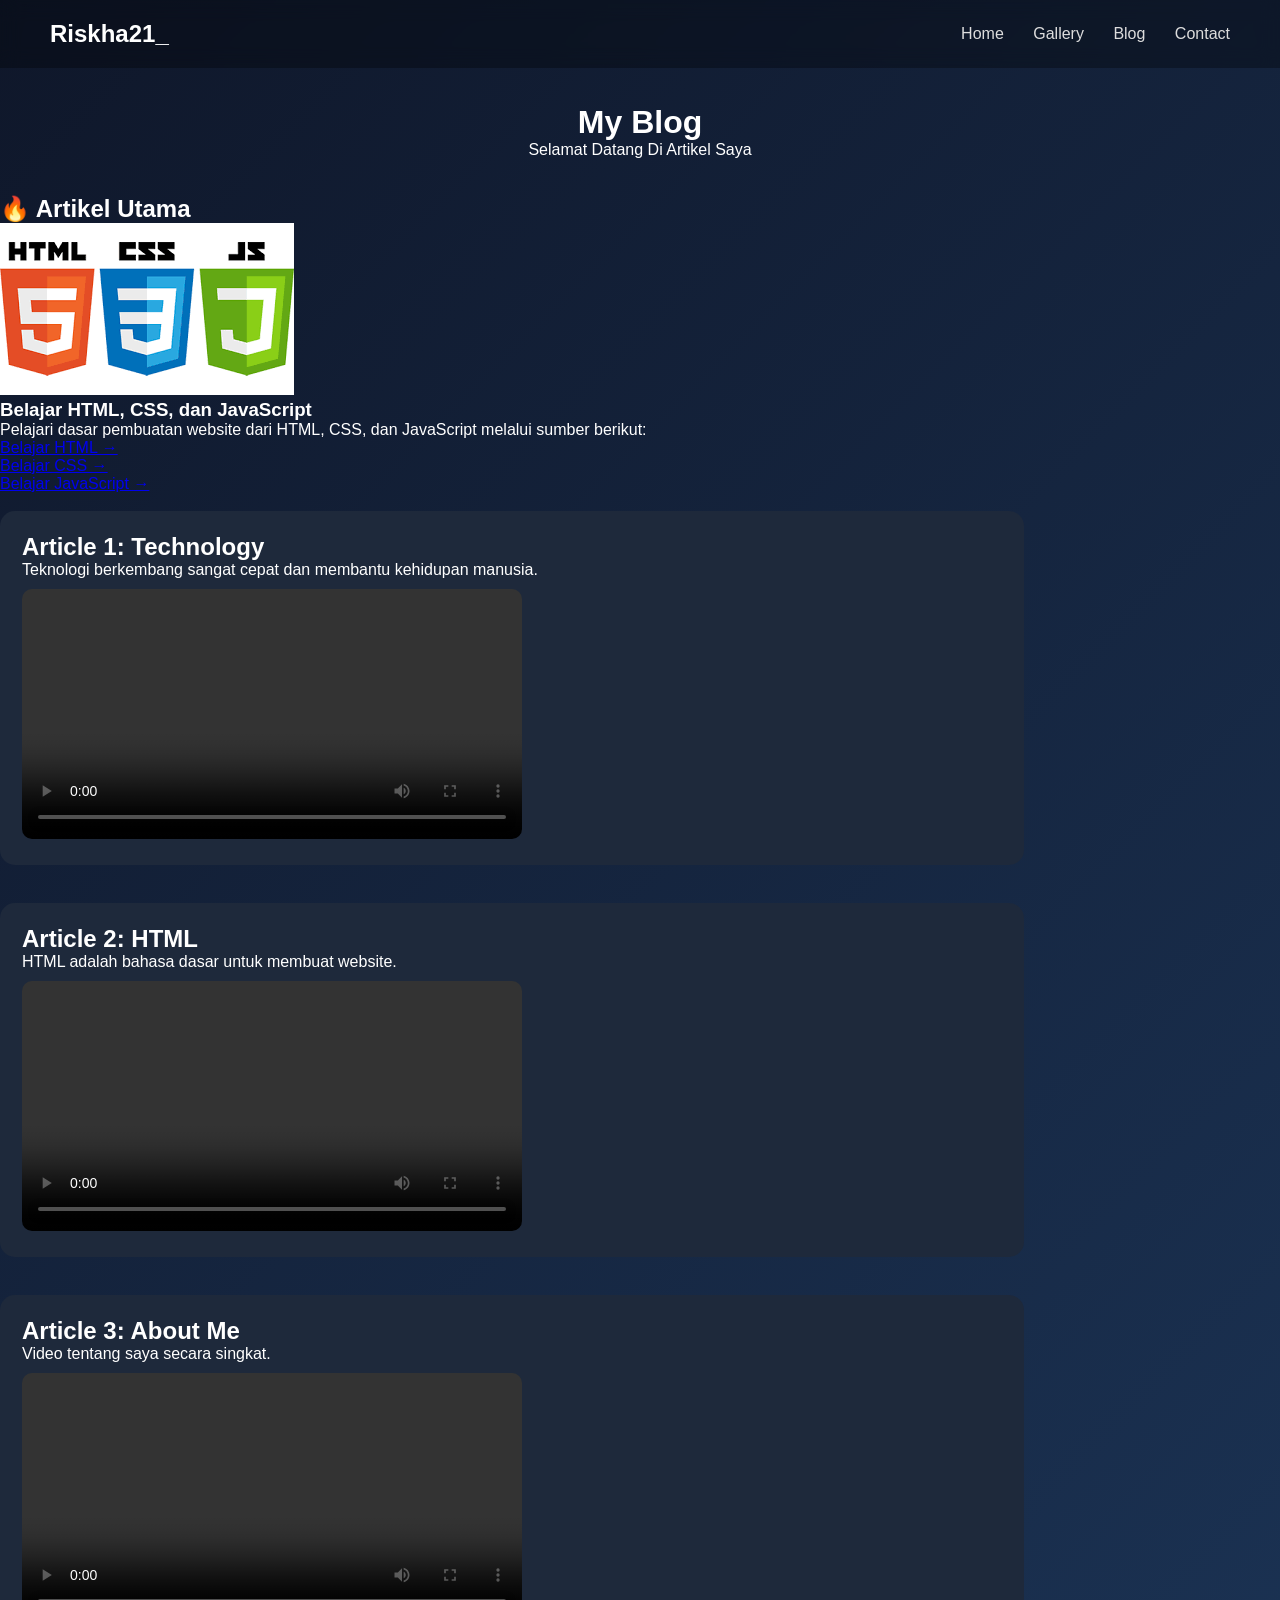
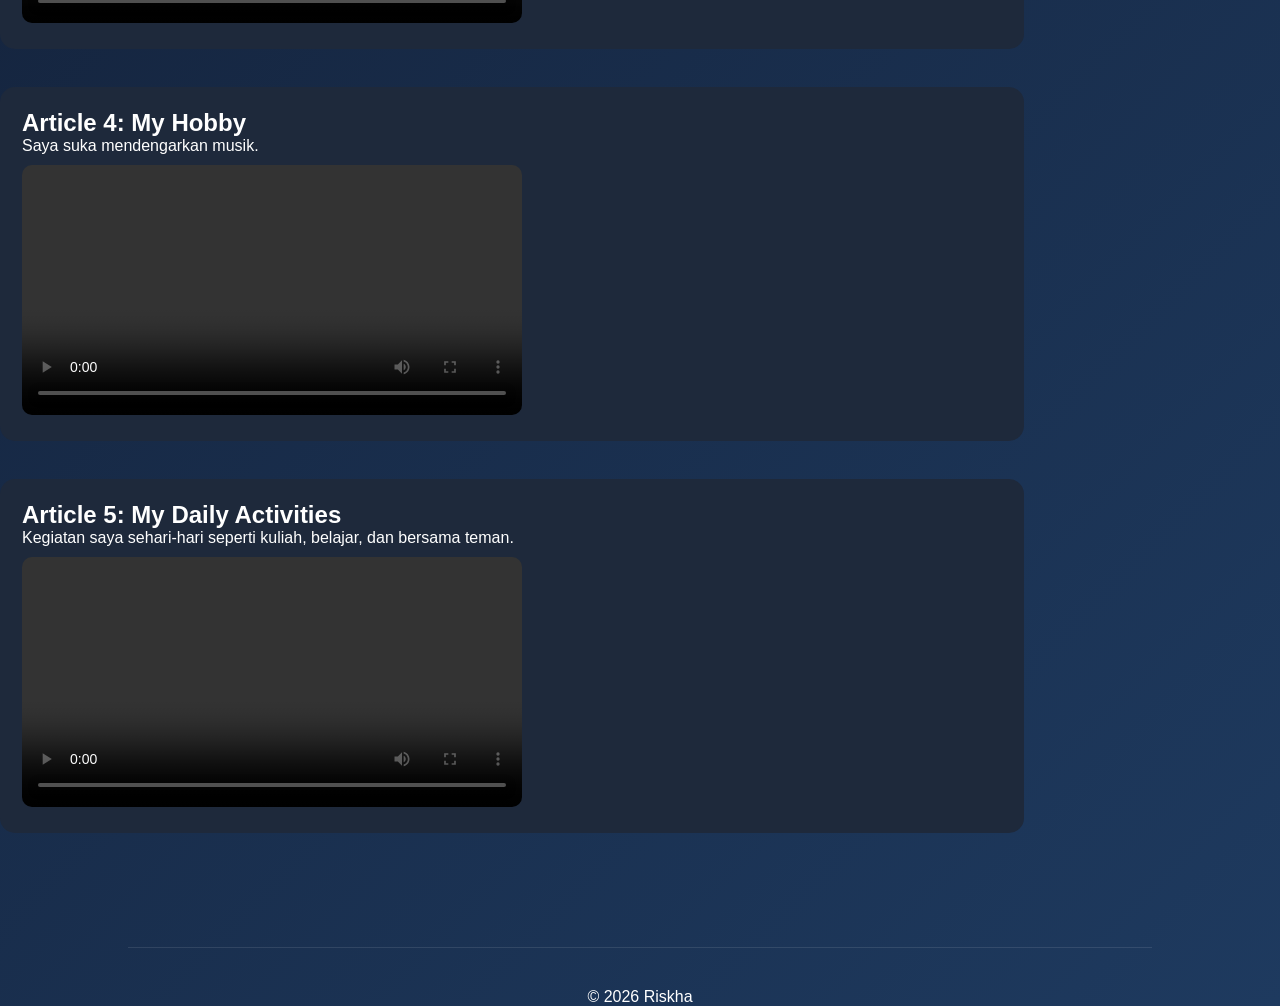
==== blog.html @ 5e5030ea "upload pertama" ====
<!DOCTYPE html>
<html>
<head>
    <title>Blog - Riskha Website</title>

    <!-- CSS -->
    <link rel="stylesheet" href="style.css">
</head>

<body>

<!-- NAVBAR -->
<nav class="navbar">
    <h2 class="logo">Riskha21_</h2>

    <div class="menu">
        <a href="index.html">Home</a>
        <a href="gallery.html">Gallery</a>
        <a href="blog.html">Blog</a>
        <a href="contact.html">Contact</a>
    </div>
</nav>

<br><br>

<center>
    <h1>My Blog</h1>
    <p>Selamat Datang Di Artikel Saya</p>
</center>

<br><br>

<div class="featured-article">
    <h2>🔥 Artikel Utama</h2>

    <div class="featured-box">

        <!-- GAMBAR -->
        <img src="web.png" class="featured-img">

        <h3>Belajar HTML, CSS, dan JavaScript</h3>

        <p>
            Pelajari dasar pembuatan website dari HTML, CSS, dan JavaScript melalui sumber berikut:
        </p>

        <a href="https://www.w3schools.com/html/" target="_blank" class="read-more">Belajar HTML →</a><br>
        <a href="https://www.w3schools.com/css/" target="_blank" class="read-more">Belajar CSS →</a><br>
        <a href="https://www.w3schools.com/js/" target="_blank" class="read-more">Belajar JavaScript →</a>

    </div>
</div>

<br>

<!-- ARTICLE 1 -->
<table width="80%" align="center" class="blog-card">
    <tr>
        <td>
            <h2>Article 1: Technology</h2>
            <p>Teknologi berkembang sangat cepat dan membantu kehidupan manusia.</p>

            <video controls class="blog-video">
                <source src="video1.mp4" type="video/mp4">
            </video>
        </td>
    </tr>
</table>

<br>

<!-- ARTICLE 2 -->
<table width="80%" align="center" class="blog-card">
    <tr>
        <td>
            <h2>Article 2: HTML</h2>
            <p>HTML adalah bahasa dasar untuk membuat website.</p>

            <video controls class="blog-video">
                <source src="video2.mp4" type="video/mp4">
            </video>
        </td>
    </tr>
</table>

<br>

<!-- ARTICLE 3 -->
<table width="80%" align="center" class="blog-card">
    <tr>
        <td>
            <h2>Article 3: About Me</h2>
            <p>Video tentang saya secara singkat.</p>

            <video controls class="blog-video">
                <source src="video3.mp4" type="video/mp4">
            </video>
        </td>
    </tr>
</table>

<br>

<!-- ARTICLE 4 -->
<table width="80%" align="center" class="blog-card">
    <tr>
        <td>
            <h2>Article 4: My Hobby</h2>
            <p>Saya suka mendengarkan musik.</p>

            <video controls class="blog-video">
                <source src="video4.mp4" type="video/mp4">
            </video>
        </td>
    </tr>
</table>

<br>

<!-- ARTICLE 5 -->
<table width="80%" align="center" class="blog-card">
    <tr>
        <td>
            <h2>Article 5: My Daily Activities</h2>
            <p>Kegiatan saya sehari-hari seperti kuliah, belajar, dan bersama teman.</p>

            <video controls class="blog-video">
                <source src="video5.mp4" type="video/mp4">
            </video>
        </td>
    </tr>
</table>

<br><br><br>

<hr>

<p align="center">© 2026 Riskha</p>

<!-- JS -->
<script src="script.js"></script>

</body>
</html>
---- style.css ----
/* RESET */
* {
    margin: 0;
    padding: 0;
    box-sizing: border-box;
}

/* BODY */
body {
    font-family: 'Segoe UI', sans-serif;
    background: linear-gradient(135deg, #0f172a, #1e3a5f);
    color: #fff;
}

/* NAVBAR */
.navbar {
    display: flex;
    justify-content: space-between;
    align-items: center;
    padding: 20px 50px;
    background: rgba(0,0,0,0.3);
    backdrop-filter: blur(10px);
    position: sticky;
    top: 0;
}

.logo {
    font-size: 24px;
}

/* MENU */
.menu a {
    margin-left: 25px;
    color: #ddd;
    text-decoration: none;
    font-weight: 500;
    position: relative;
}

.menu a::after {
    content: "";
    position: absolute;
    width: 0%;
    height: 2px;
    background: #38bdf8;
    left: 0;
    bottom: -5px;
    transition: 0.3s;
}

.menu a:hover::after {
    width: 100%;
}

.menu a:hover {
    color: #38bdf8;
}

/* HERO */
.hero {
    display: flex;
    justify-content: space-between;
    align-items: center;
    padding: 80px 10%;
}

/* TEXT */
.hero-text h1 {
    font-size: 50px;
    margin: 20px 0;
}

.hero-text p {
    color: #cbd5e1;
    line-height: 1.6;
    max-width: 500px;
}

/* BUTTON */
.hero button {
    margin-top: 20px;
    padding: 12px 25px;
    border: none;
    background: linear-gradient(45deg, #38bdf8, #0ea5e9);
    color: white;
    border-radius: 30px;
    cursor: pointer;
    transition: 0.3s;
}

.hero button:hover {
    transform: scale(1.05);
    box-shadow: 0 0 20px rgba(56,189,248,0.5);
}

/* IMAGE */
.hero-img img {
    width: 320px;
    border-radius: 20px;
    transition: 0.4s;
    box-shadow: 0 10px 30px rgba(0,0,0,0.5);
}

.hero-img img:hover {
    transform: scale(1.05) rotate(1deg);
}

/* ANIMASI */
.hero-text {
    animation: slideLeft 1s ease;
}

.hero-img img {
    animation: slideRight 1s ease;
}

@keyframes slideLeft {
    from {
        transform: translateX(-100px);
        opacity: 0;
    }
    to {
        transform: translateX(0);
        opacity: 1;
    }
}

@keyframes slideRight {
    from {
        transform: translateX(100px);
        opacity: 0;
    }
    to {
        transform: translateX(0);
        opacity: 1;
    }
}

/* ABOUT */
.about {
    padding: 80px 10%;
    text-align: center;
}

.about h2 {
    font-size: 32px;
    margin-bottom: 10px;
}

.about p {
    color: #cbd5e1;
    max-width: 600px;
    margin: auto;
}

/* HR */
hr {
    border: none;
    height: 1px;
    background: rgba(255,255,255,0.1);
    margin: 40px 10%;
}

/* FOOTER */
.footer {
    background: rgba(0,0,0,0.3);
    padding: 50px 10%;
}

.footer-container {
    display: flex;
    justify-content: space-between;
    flex-wrap: wrap;
    gap: 30px;
}

.footer-col {
    flex: 1;
    min-width: 200px;
}

.footer h2, .footer h3 {
    margin-bottom: 10px;
}

.footer p, .footer a {
    color: #cbd5e1;
    text-decoration: none;
    margin: 5px 0;
    display: block;
}

.footer a:hover {
    color: #38bdf8;
}

.footer-bottom {
    text-align: center;
    margin-top: 20px;
    border-top: 1px solid rgba(255,255,255,0.1);
    padding-top: 10px;
}

/* RESPONSIVE */
@media(max-width: 768px) {
    .hero {
        flex-direction: column;
        text-align: center;
    }

    .hero-img img {
        margin-top: 20px;
    }
}

.slide-text {
    opacity: 0;
    transform: translateX(-100px);
    animation: slideIn 1.5s ease forwards;
}

@keyframes slideIn {
    to {
        opacity: 1;
        transform: translateX(0);
    }
}

/* ===== TYPING EFFECT ===== */
.typing {
    display: inline-block;
    overflow: hidden;
    white-space: nowrap;
    border-right: 3px solid #38bdf8;
    width: 0;
    animation: typing 3s steps(30, end) forwards, blink 0.7s infinite;
}

@keyframes typing {
    from { width: 0 }
    to { width: 100% }
}

@keyframes blink {
    50% { border-color: transparent }
}

/* Highlight nama */
.highlight {
    color: #38bdf8;
}

/* ===== FADE + SLIDE ===== */
.fade-slide {
    opacity: 0;
    transform: translateY(30px);
    animation: fadeSlide 1s forwards;
}

.delay-1 {
    animation-delay: 0.5s;
}

.delay-2 {
    animation-delay: 1s;
}

@keyframes fadeSlide {
    to {
        opacity: 1;
        transform: translateY(0);
    }
}


/* ===== GALLERY STYLE ===== */
/* GALLERY TABLE */
.gallery-table {
    width: 80%;
    margin: auto;
    border-spacing: 30px; /* jarak antar gambar */
}

/* GAMBAR */
.gallery-img {
    width: 250px; /* ukuran diperkecil */
    height: 180px;
    object-fit: cover;
    border-radius: 15px;
    cursor: pointer;
    transition: 0.3s;
    box-shadow: 0 5px 15px rgba(0,0,0,0.4);
}

.gallery-img:hover {
    transform: scale(1.05);
}

/* TEXT */
.gallery-table p {
    margin-top: 8px;
    color: #cbd5e1;
}

/* LIGHTBOX FIX */
#lightbox img {
    max-width: 70%;
    max-height: 70%;
}

.fade-up {
    opacity: 0;
    transform: translateY(40px);
    transition: all 0.8s ease;
}

.fade-up.show {
    opacity: 1;
    transform: translateY(0);
}

/* ===== BLOG STYLE ===== */
.blog-card {
    background: #1e293b;
    border-radius: 15px;
    padding: 20px;
    margin-bottom: 20px;
    transition: 0.3s;
}

.blog-card:hover {
    transform: translateY(-5px);
    box-shadow: 0 10px 25px rgba(0,0,0,0.4);
}

/* VIDEO */
.blog-video {
    width: 100%;
    max-width: 500px;
    border-radius: 10px;
    margin-top: 10px;
    transition: 0.3s;
}

.blog-video:hover {
    transform: scale(1.02);
}

/* ===== CONTACT STYLE===== */


/* HEADER */
.contact-header {
    text-align: center;
    padding: 60px 20px 20px;
}

.contact-header h1 {
    font-size: 40px;
}

.contact-header p {
    color: #cbd5e1;
}

/* BOX DATA */
.contact-box {
    width: 50%;
    margin: 40px auto;
    padding: 30px;
    background: rgba(0,0,0,0.3);
    border-radius: 15px;
    box-shadow: 0 10px 25px rgba(0,0,0,0.5);
}

/* TABLE */
.contact-box table {
    width: 100%;
}

.contact-box td {
    padding: 10px;
}

/* SOSIAL */
.contact-social {
    text-align: center;
    margin: 50px 0;
}

.contact-social h3 {
    margin-bottom: 20px;
}

/* ICON */
.social-icons img {
    width: 60px;
    margin: 10px;
    cursor: pointer;
    transition: 0.3s;
}

.social-icons img:hover {
    transform: scale(1.2);
}

/* RESPONSIVE */
@media(max-width: 768px) {
    .contact-box {
        width: 90%;
    }
}
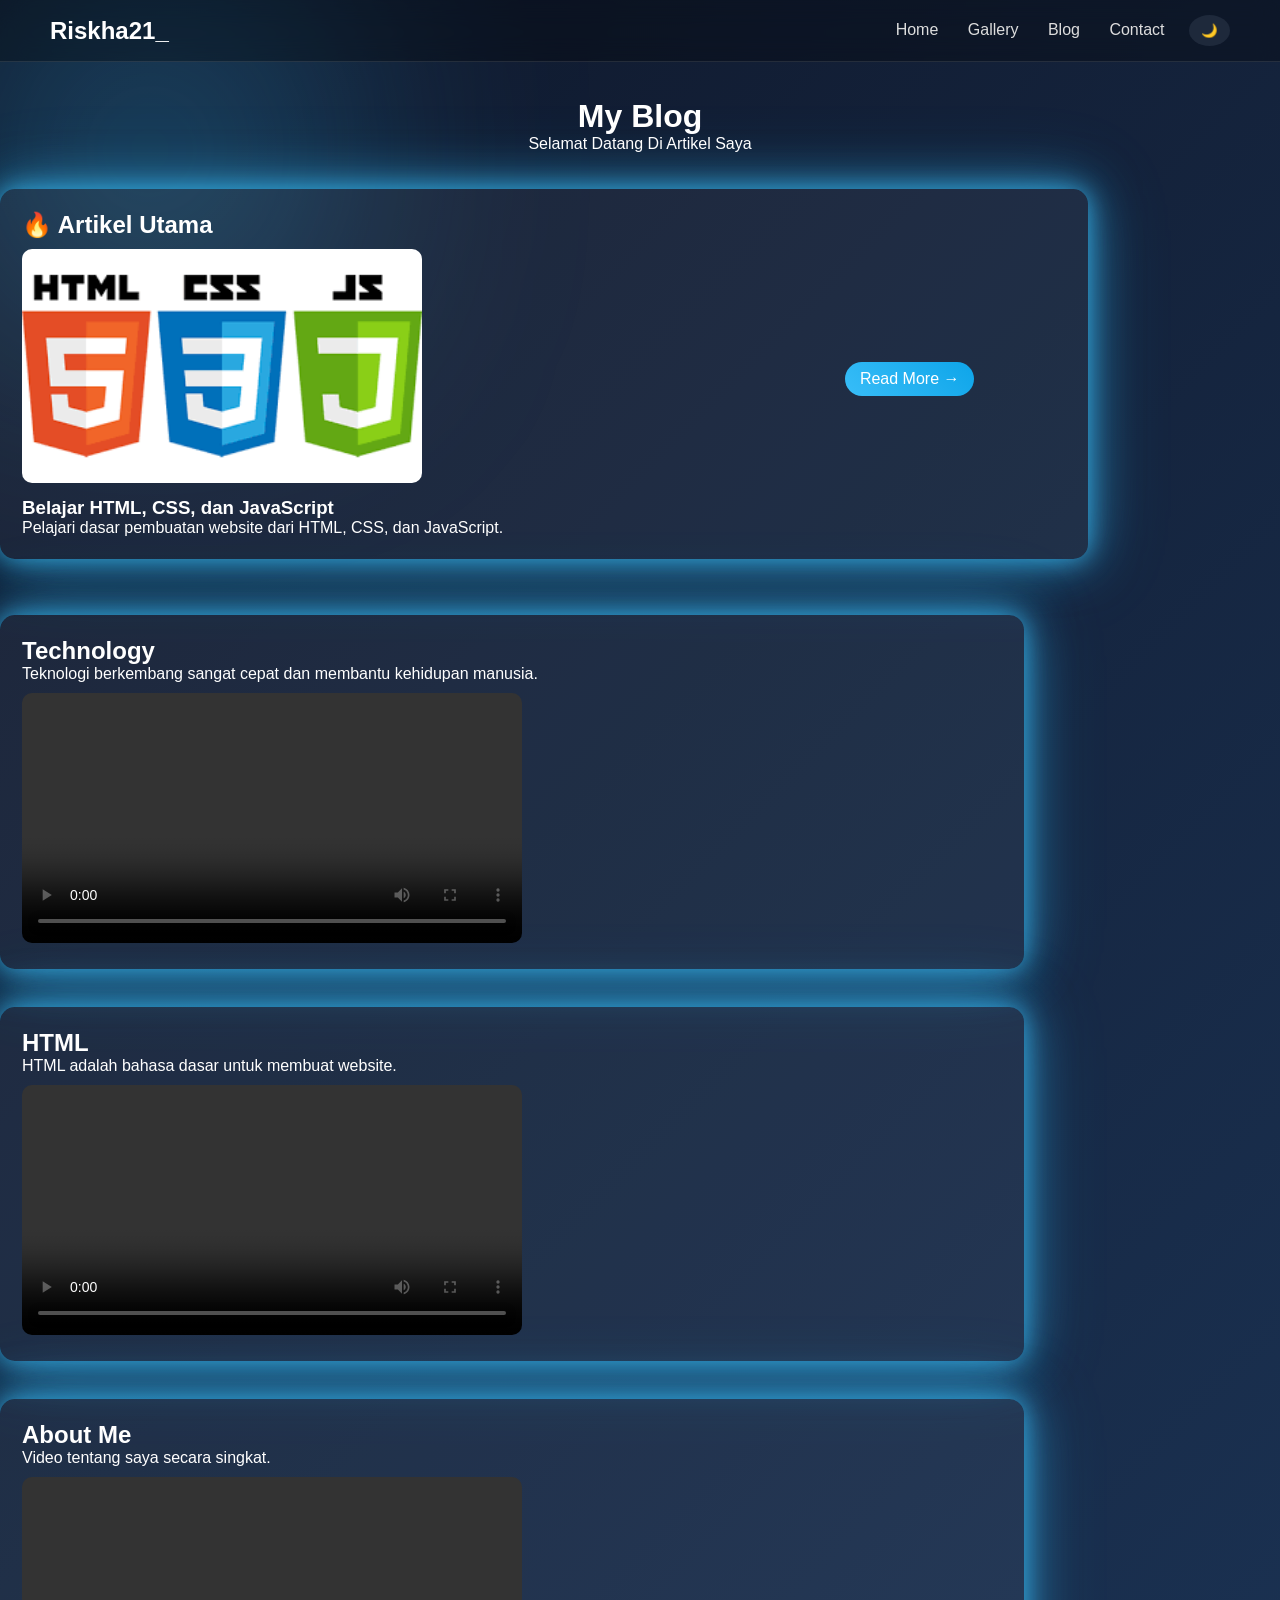
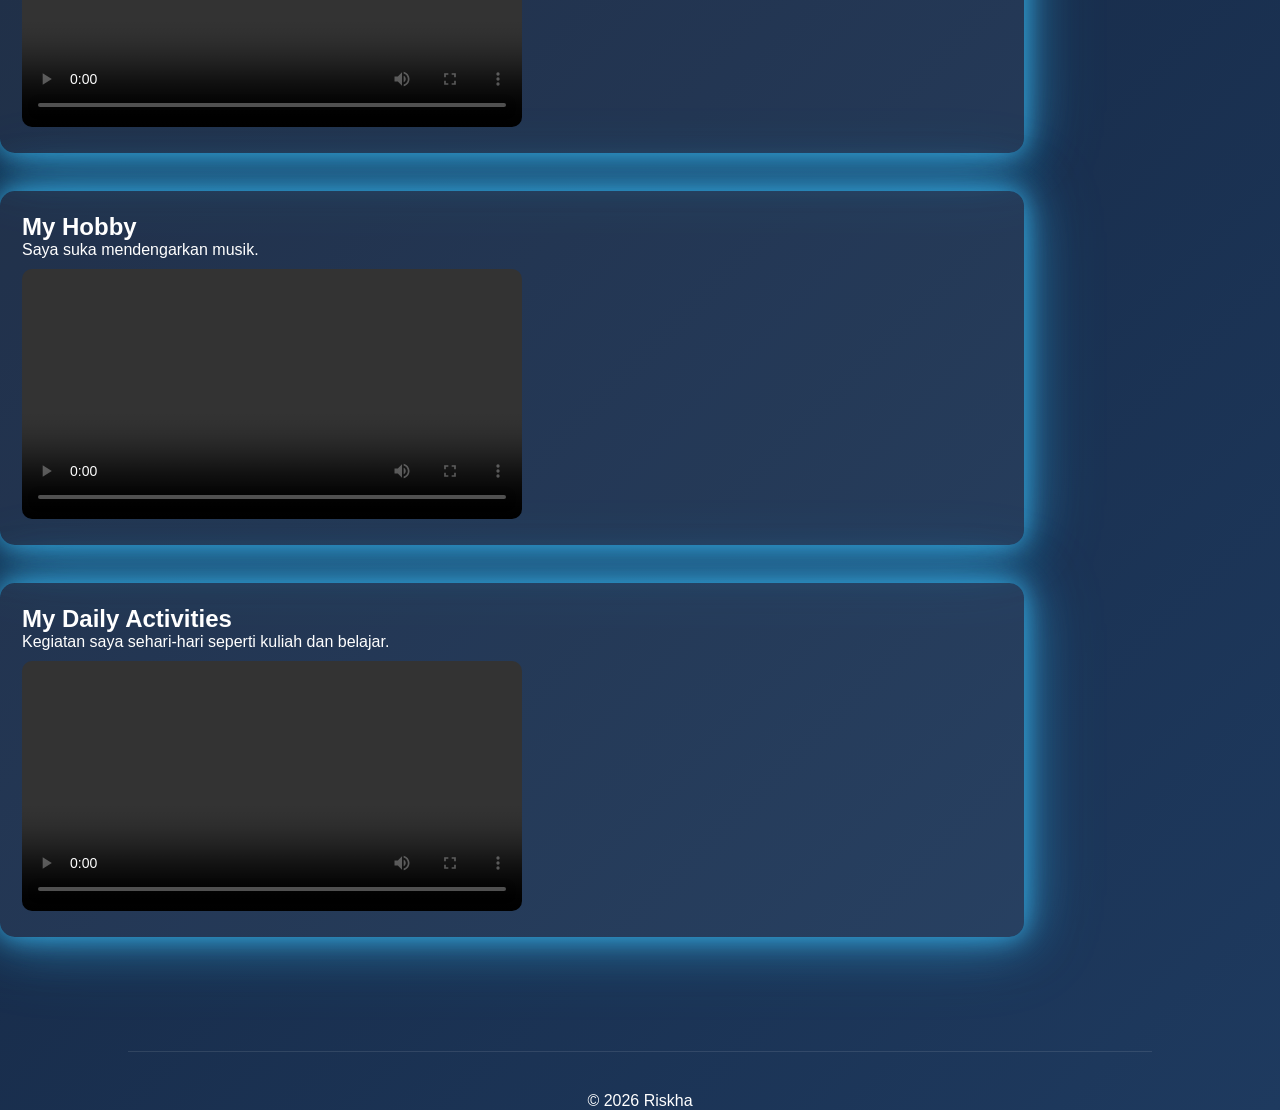
==== commit f50a596a: "Update blog.html" ====
--- a/blog.html
+++ b/blog.html
@@ -16,8 +16,9 @@
     <div class="menu">
         <a href="index.html">Home</a>
         <a href="gallery.html">Gallery</a>
-        <a href="blog.html">Blog</a>
+        <a href="blog.html" class="active">Blog</a>
         <a href="contact.html">Contact</a>
+         <button id="theme-toggle" class="theme-btn">🌙</button>
     </div>
 </nav>
 
@@ -30,34 +31,38 @@
 
 <br><br>
 
-<div class="featured-article">
-    <h2>🔥 Artikel Utama</h2>
+<!-- 🔥 ARTIKEL UTAMA (SUDAH JADI TABLE) -->
+<table width="85%" align="center" class="blog-card glow">
+    <tr>
+        <!-- KIRI (GAMBAR + TEKS) -->
+        <td width="70%">
+            <h2>🔥 Artikel Utama</h2>
 
-    <div class="featured-box">
+            <img src="web.png" class="featured-img">
 
-        <!-- GAMBAR -->
-        <img src="web.png" class="featured-img">
+            <h3>Belajar HTML, CSS, dan JavaScript</h3>
 
-        <h3>Belajar HTML, CSS, dan JavaScript</h3>
+            <p>
+                Pelajari dasar pembuatan website dari HTML, CSS, dan JavaScript.
+            </p>
+        </td>
 
-        <p>
-            Pelajari dasar pembuatan website dari HTML, CSS, dan JavaScript melalui sumber berikut:
-        </p>
+        <!-- KANAN (BUTTON) -->
+        <td width="30%" align="center">
+            <a href="https://www.w3schools.com" target="_blank" class="read-more">
+                Read More →
+            </a>
+        </td>
+    </tr>
+</table>
 
-        <a href="https://www.w3schools.com/html/" target="_blank" class="read-more">Belajar HTML →</a><br>
-        <a href="https://www.w3schools.com/css/" target="_blank" class="read-more">Belajar CSS →</a><br>
-        <a href="https://www.w3schools.com/js/" target="_blank" class="read-more">Belajar JavaScript →</a>
+<br><br>
 
-    </div>
-</div>
-
-<br>
-
-<!-- ARTICLE 1 -->
-<table width="80%" align="center" class="blog-card">
+<!-- 🔥 ARTICLE 1 -->
+<table width="80%" align="center" class="blog-card glow">
     <tr>
         <td>
-            <h2>Article 1: Technology</h2>
+            <h2>Technology</h2>
             <p>Teknologi berkembang sangat cepat dan membantu kehidupan manusia.</p>
 
             <video controls class="blog-video">
@@ -70,15 +75,16 @@
 <br>
 
 <!-- ARTICLE 2 -->
-<table width="80%" align="center" class="blog-card">
+<table width="80%" align="center" class="blog-card glow">
     <tr>
         <td>
-            <h2>Article 2: HTML</h2>
+            <h2>HTML</h2>
             <p>HTML adalah bahasa dasar untuk membuat website.</p>
 
             <video controls class="blog-video">
                 <source src="video2.mp4" type="video/mp4">
             </video>
+
         </td>
     </tr>
 </table>
@@ -86,10 +92,10 @@
 <br>
 
 <!-- ARTICLE 3 -->
-<table width="80%" align="center" class="blog-card">
+<table width="80%" align="center" class="blog-card glow">
     <tr>
         <td>
-            <h2>Article 3: About Me</h2>
+            <h2>About Me</h2>
             <p>Video tentang saya secara singkat.</p>
 
             <video controls class="blog-video">
@@ -102,10 +108,10 @@
 <br>
 
 <!-- ARTICLE 4 -->
-<table width="80%" align="center" class="blog-card">
+<table width="80%" align="center" class="blog-card glow">
     <tr>
         <td>
-            <h2>Article 4: My Hobby</h2>
+            <h2>My Hobby</h2>
             <p>Saya suka mendengarkan musik.</p>
 
             <video controls class="blog-video">
@@ -118,11 +124,11 @@
 <br>
 
 <!-- ARTICLE 5 -->
-<table width="80%" align="center" class="blog-card">
+<table width="80%" align="center" class="blog-card glow">
     <tr>
         <td>
-            <h2>Article 5: My Daily Activities</h2>
-            <p>Kegiatan saya sehari-hari seperti kuliah, belajar, dan bersama teman.</p>
+            <h2>My Daily Activities</h2>
+            <p>Kegiatan saya sehari-hari seperti kuliah dan belajar.</p>
 
             <video controls class="blog-video">
                 <source src="video5.mp4" type="video/mp4">
@@ -137,8 +143,7 @@
 
 <p align="center">© 2026 Riskha</p>
 
-<!-- JS -->
 <script src="script.js"></script>
 
 </body>
-</html>+</html>
--- a/style.css
+++ b/style.css
@@ -1,3 +1,18 @@
+:root {
+    --bg: #0f1c2e;
+    --text: white;
+}
+
+body.light-mode {
+    --bg: #f5f7fa;
+    --text: #222;
+}
+
+body {
+    background: var(--bg);
+    color: var(--text);
+}
+
 /* RESET */
 * {
     margin: 0;
@@ -7,6 +22,8 @@
 
 /* BODY */
 body {
+
+    
     font-family: 'Segoe UI', sans-serif;
     background: linear-gradient(135deg, #0f172a, #1e3a5f);
     color: #fff;
@@ -272,6 +289,49 @@
     }
 }
 
+/* THEME BUTTON */
+.theme-btn {
+    margin-left: 20px;
+    padding: 8px 12px;
+    border: none;
+    border-radius: 50%;
+    cursor: pointer;
+    background: #1e293b;
+    color: white;
+    transition: 0.3s;
+}
+
+.theme-btn:hover {
+    transform: scale(1.1);
+}
+
+/* LIGHT MODE */
+.light-mode {
+    background: #f1f5f9;
+    color: #0f172a;
+}
+
+/* NAVBAR LIGHT */
+.light-mode .navbar {
+    background: rgba(255,255,255,0.7);
+}
+
+/* TEXT LIGHT */
+.light-mode p {
+    color: #334155;
+}
+
+/* CARD LIGHT */
+.light-mode .project-card,
+.light-mode .featured-box {
+    background: rgba(0,0,0,0.05);
+}
+
+/* BUTTON LIGHT */
+.light-mode .btn {
+    background: #0ea5e9;
+}
+
 
 /* ===== GALLERY STYLE ===== */
 /* GALLERY TABLE */
@@ -317,6 +377,124 @@
 .fade-up.show {
     opacity: 1;
     transform: translateY(0);
+}
+
+/* GRID GALLERY */
+.gallery {
+    display: grid;
+    grid-template-columns: repeat(auto-fit, minmax(220px, 1fr));
+    gap: 20px;
+    padding: 40px 10%;
+}
+
+.gallery-item {
+    text-align: center;
+}
+
+/* IMAGE */
+.gallery img {
+    width: 100%;
+    border-radius: 15px;
+    cursor: pointer;
+    transition: 0.3s;
+}
+
+.gallery img:hover {
+    transform: scale(1.05);
+}
+
+/* LIGHTBOX */
+#lightbox {
+    position: fixed;
+    top: 0;
+    left: 0;
+    width: 100%;
+    height: 100%;
+
+    background: rgba(0,0,0,0.85);
+    backdrop-filter: blur(10px);
+
+    display: none;
+    justify-content: center;
+    align-items: center;
+
+    z-index: 999;
+}
+
+/* GAMBAR BESAR */
+#lightbox img {
+    max-width: 85%;
+    max-height: 85%;
+    border-radius: 15px;
+
+    /* efek glow */
+    box-shadow: 0 0 60px rgba(56,189,248,0.8);
+
+    animation: zoomIn 0.3s ease;
+}
+
+/* CLOSE BUTTON */
+.close-btn {
+    position: absolute;
+    top: 30px;
+    right: 40px;
+    font-size: 40px;
+    color: white;
+    cursor: pointer;
+}
+
+/* ANIMASI */
+@keyframes zoomIn {
+    from {
+        transform: scale(0.8);
+        opacity: 0;
+    }
+    to {
+        transform: scale(1);
+        opacity: 1;
+    }
+}
+
+/* gambar gallery */
+.gallery-img {
+    width: 300px;
+    height: 200px;
+    object-fit: cover;
+    border-radius: 15px;
+    cursor: pointer;
+    transition: 0.3s;
+}
+
+/* efek hover */
+.gallery-img:hover {
+    transform: scale(1.05);
+    opacity: 0.9;
+}
+
+/* jarak tabel */
+.gallery-table {
+    margin: auto;
+    border-spacing: 30px;
+}
+
+/* LIGHTBOX */
+#lightbox {
+    display: none;
+    position: fixed;
+    z-index: 999;
+    top: 0;
+    left: 0;
+    width: 100%;
+    height: 100%;
+    background: rgba(0,0,0,0.9);
+    text-align: center;
+    padding-top: 50px;
+}
+
+#lightbox img {
+    max-width: 80%;
+    max-height: 80%;
+    border-radius: 10px;
 }
 
 /* ===== BLOG STYLE ===== */
@@ -409,4 +587,354 @@
     .contact-box {
         width: 90%;
     }
-}+}
+
+.blog-card {
+    background: rgba(255,255,255,0.05);
+    border-radius: 15px;
+    padding: 20px;
+    transition: 0.4s;
+}
+
+.blog-video {
+    width: 100%;
+    border-radius: 10px;
+    margin-top: 10px;
+}
+
+.featured-img {
+    width: 100%;
+    max-width: 400px;
+    border-radius: 10px;
+    margin: 10px 0;
+}
+
+/* 🔥 efek lampu */
+.glow:hover {
+    transform: translateY(-8px);
+    box-shadow:
+        0 0 20px rgba(56,189,248,0.8),
+        0 0 40px rgba(56,189,248,0.6),
+        0 0 80px rgba(56,189,248,0.4);
+}
+
+/* hanya untuk artikel utama */
+.read-more {
+    display: inline-block;
+    margin-top: 10px;
+    padding: 8px 15px;
+    border-radius: 20px;
+    background: linear-gradient(45deg, #38bdf8, #0ea5e9);
+    color: white;
+    text-decoration: none;
+}
+
+/* ===== PREMIUM ROOT ===== */
+:root {
+    --bg: #0f172a;
+    --text: #ffffff;
+    --card: rgba(255,255,255,0.05);
+    --accent: #38bdf8;
+    --glass: rgba(255,255,255,0.08);
+    --border: rgba(255,255,255,0.1);
+}
+
+body {
+    background: linear-gradient(135deg, #0f172a, #1e3a5f);
+    color: var(--text);
+    font-family: 'Segoe UI', sans-serif;
+}
+
+/* ===== NAVBAR PREMIUM ===== */
+.navbar {
+    display: flex;
+    justify-content: space-between;
+    align-items: center;
+    padding: 15px 50px;
+    backdrop-filter: blur(12px);
+    background: rgba(0,0,0,0.3);
+    border-bottom: 1px solid var(--border);
+}
+
+/* ===== HERO ===== */
+.hero {
+    display: flex;
+    align-items: center;
+    justify-content: space-between;
+    padding: 80px 10%;
+}
+
+.highlight {
+    color: var(--accent);
+}
+
+/* BOX CONTACT */
+.contact-box {
+    width: 85%;
+    margin: auto;
+    padding: 25px;
+    border-radius: 20px;
+    background: linear-gradient(135deg, #1e293b, #0f172a);
+}
+
+/* SOSIAL */
+.contact-social {
+    width: 85%;
+    margin: 30px auto;
+    padding: 25px;
+    border-radius: 20px;
+    text-align: center;
+    background: linear-gradient(135deg, #1e293b, #0f172a);
+}
+
+/* ICON */
+.social-icons img {
+    width: 50px;
+    margin: 10px;
+    cursor: pointer;
+    transition: 0.3s;
+}
+
+.social-icons img:hover {
+    transform: scale(1.2);
+}
+
+/* 🔥 EFEK CAHAYA */
+.glow {
+    box-shadow:
+        0 0 25px rgba(56,189,248,0.7),
+        0 0 50px rgba(56,189,248,0.5),
+        0 0 80px rgba(56,189,248,0.3);
+}
+
+/* efek hover biar hidup */
+.glow:hover {
+    transform: translateY(-5px);
+    transition: 0.3s;
+}
+
+/* ===== BUTTON PREMIUM ===== */
+.btn {
+    padding: 12px 25px;
+    border-radius: 30px;
+    background: linear-gradient(45deg, #38bdf8, #0ea5e9);
+    color: white;
+    text-decoration: none;
+    transition: 0.3s;
+    box-shadow: 0 5px 20px rgba(56,189,248,0.3);
+}
+
+.btn:hover {
+    transform: translateY(-3px);
+    box-shadow: 0 10px 30px rgba(56,189,248,0.6);
+}
+
+.btn.secondary {
+    background: transparent;
+    border: 1px solid var(--accent);
+}
+
+/* ===== CARD (GLASS) ===== */
+.project-card {
+    background: var(--glass);
+    border: 1px solid var(--border);
+    backdrop-filter: blur(10px);
+    border-radius: 15px;
+    padding: 20px;
+    margin: 10px;
+    transition: 0.3s;
+    display: inline-block;
+}
+
+.project-card:hover {
+    transform: translateY(-5px);
+    box-shadow: 0 10px 25px rgba(0,0,0,0.4);
+}
+
+/* ===== SKILLS ===== */
+.skills {
+    padding: 60px 10%;
+}
+
+.bar {
+    background: #1e293b;
+    border-radius: 20px;
+    overflow: hidden;
+}
+
+.progress {
+    height: 10px;
+    background: linear-gradient(90deg, #38bdf8, #0ea5e9);
+}
+
+/* ===== CTA ===== */
+.cta {
+    text-align: center;
+    padding: 60px;
+    background: linear-gradient(45deg, rgba(56,189,248,0.1), transparent);
+}
+
+/* ===== IMAGE EFFECT ===== */
+.hero-img img {
+    width: 320px;
+    border-radius: 20px;
+    transition: 0.4s;
+}
+
+.hero-img img:hover {
+    transform: scale(1.05);
+    box-shadow: 0 0 30px rgba(56,189,248,0.5);
+}
+
+body::before {
+    content: "";
+    position: fixed;
+    width: 500px;
+    height: 500px;
+    background: radial-gradient(circle, rgba(56,189,248,0.3), transparent);
+    top: -100px;
+    left: -100px;
+    filter: blur(100px);
+    z-index: -1;
+}
+
+.hero-btn {
+    margin-top: 40px; /* bikin tombol turun */
+    display: flex;
+    gap: 15px;
+}
+
+/* tombol contact */
+.btn.contact {
+    background: transparent;
+    border: 2px solid #00bfff;
+    color: #00bfff;
+}
+
+.btn.contact:hover {
+    background: #00bfff;
+    color: white;
+}
+
+/* LIGHT MODE */
+body.light-mode {
+    background: #f5f7fa;
+    color: #222; /* teks utama jadi gelap */
+}
+
+/* navbar */
+body.light-mode .navbar {
+    background: #ffffff;
+}
+
+/* teks hero */
+body.light-mode .hero-text h1 {
+    color: #222;
+}
+
+body.light-mode .hero-text p {
+    color: #444;
+}
+
+/* highlight nama */
+body.light-mode .highlight {
+    color: #0077ff;
+}
+
+/* menu navbar */
+body.light-mode .menu a {
+    color: #333;
+}
+
+body.light-mode .menu a:hover {
+    color: #0077ff;
+}
+
+/* tombol */
+body.light-mode .btn {
+    background: #0077ff;
+    color: white;
+}
+
+body.light-mode .btn.secondary {
+    background: transparent;
+    border: 2px solid #0077ff;
+    color: #0077ff;
+}
+
+body.light-mode .btn.contact {
+    border: 2px solid #0077ff;
+    color: #0077ff;
+}
+
+/* CARD CONTACT */
+.contact-card {
+    background: linear-gradient(135deg, #1e2a47, #0f1c2e);
+    color: white; /* INI PENTING */
+}
+
+/* label kiri (Nama, Email, dll) */
+.contact-card strong {
+    color: #00bfff;
+}
+
+/* isi teks kanan */
+.contact-card p {
+    color: #ffffff;
+}
+
+/* ===== LIGHT MODE CONTACT ===== */
+
+/* box utama contact */
+body.light-mode .contact-card {
+    background: #ffffff;
+    color: #222;
+}
+
+/* label kiri (Nama, Email, dll) */
+body.light-mode .contact-card strong {
+    color: #0077ff;
+}
+
+/* isi teks kanan */
+body.light-mode .contact-card p {
+    color: #333;
+}
+
+/* judul "Hubungi Saya" */
+body.light-mode h2 {
+    color: #222;
+}
+
+/* icon (WA, IG, Gmail) biar tetap jelas */
+body.light-mode .contact-icons img {
+    filter: none;
+}
+
+/* ===== LIGHT MODE - BACKGROUND TABEL ===== */
+
+/* tabel utama */
+body.light-mode table {
+    background: #ffffff;
+    color: #222;
+}
+
+/* cell tabel */
+body.light-mode td {
+    background: #ffffff;
+    color: #222;
+}
+
+/* kalau kamu pakai class khusus (lebih aman) */
+body.light-mode .gallery-table,
+body.light-mode .contact-table {
+    background: #ffffff;
+}
+
+/* box contact */
+body.light-mode .contact-card,
+body.light-mode .contact-box,
+body.light-mode .contact-container {
+    background: #ffffff !important;
+    color: #222 !important;
+}
